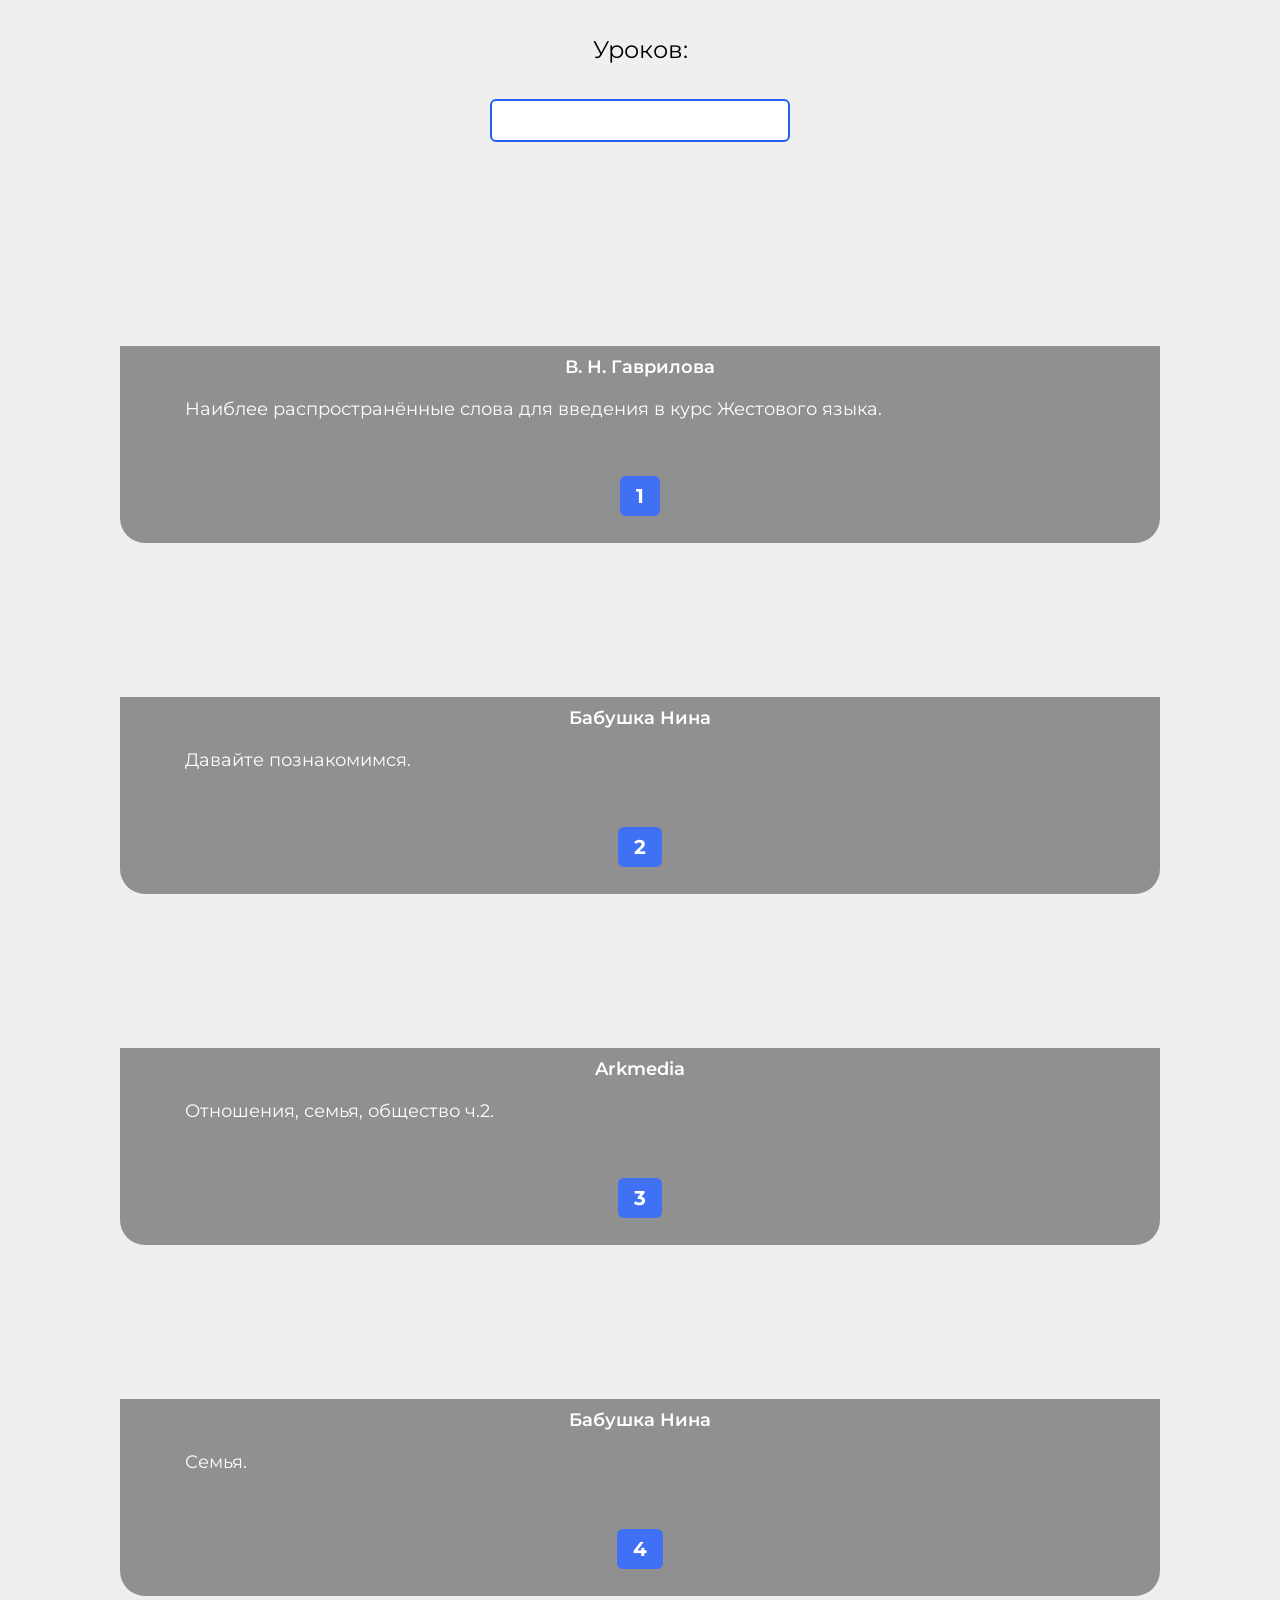
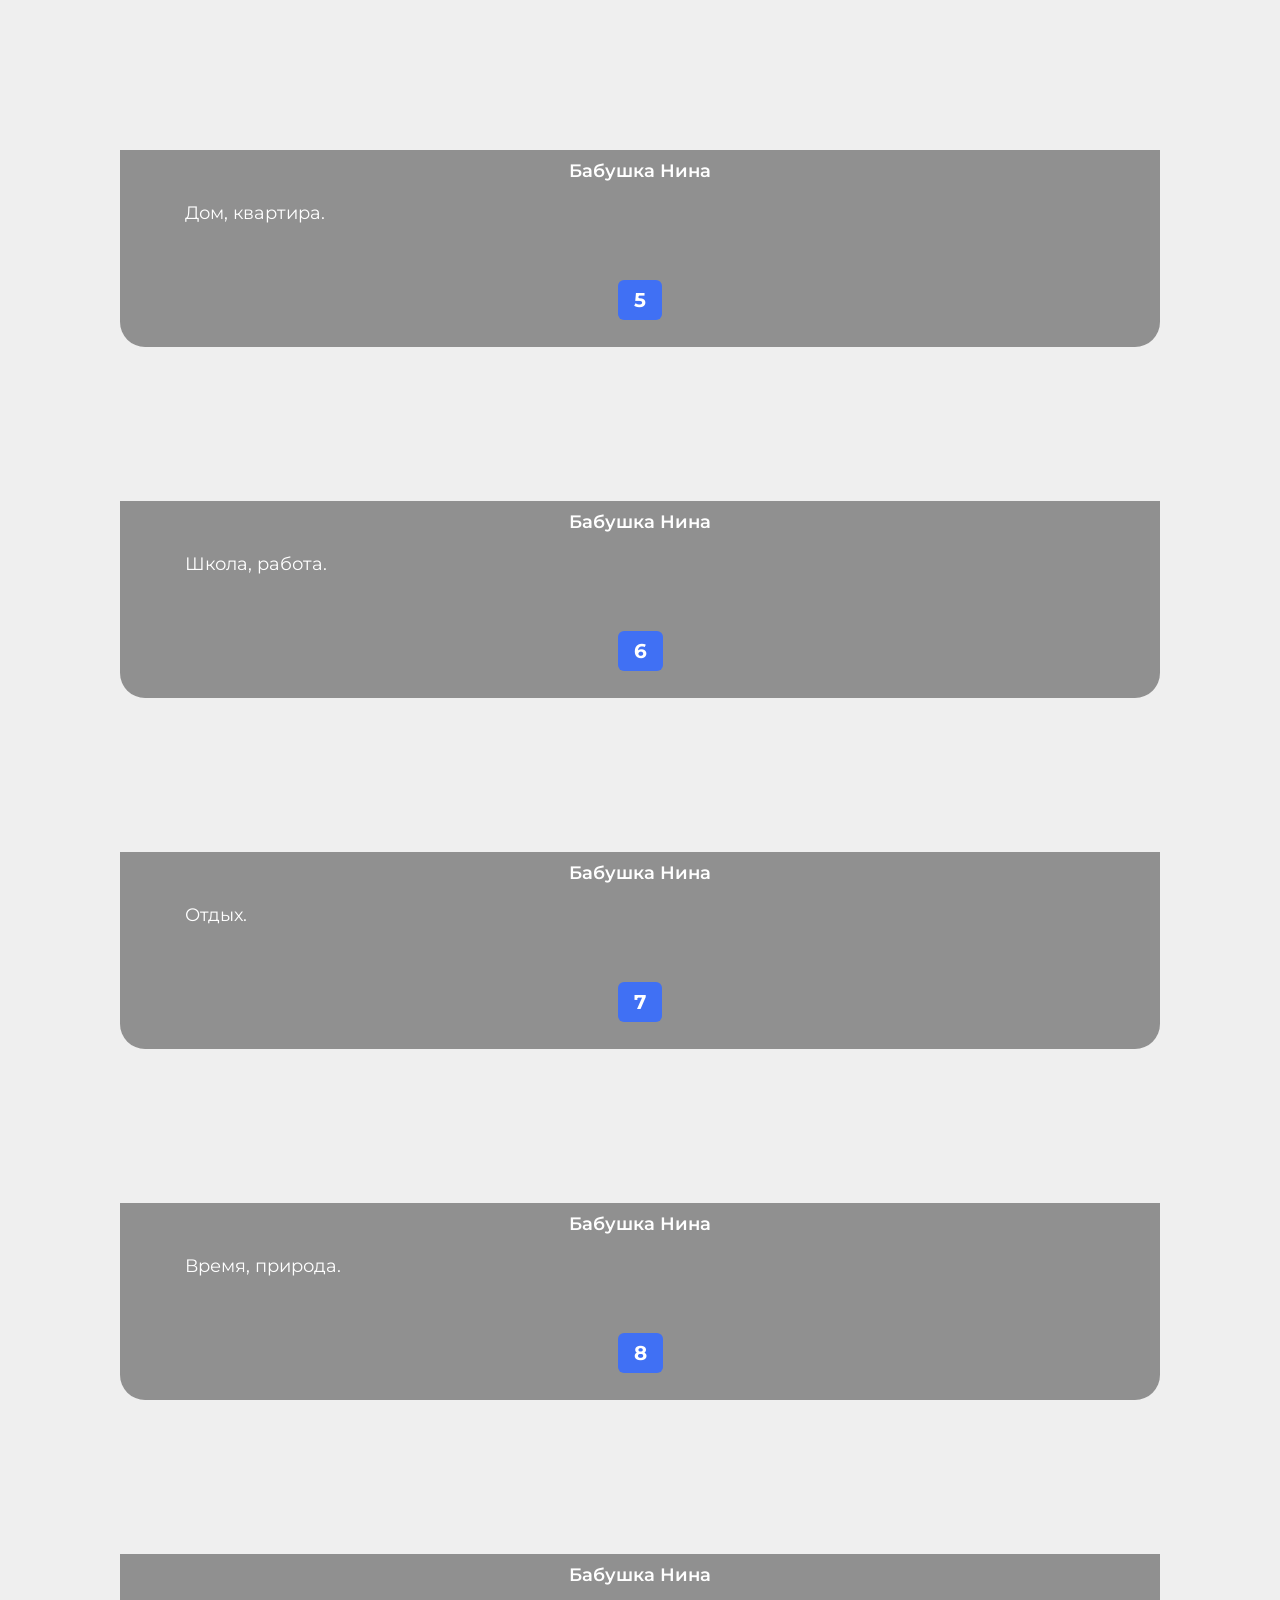
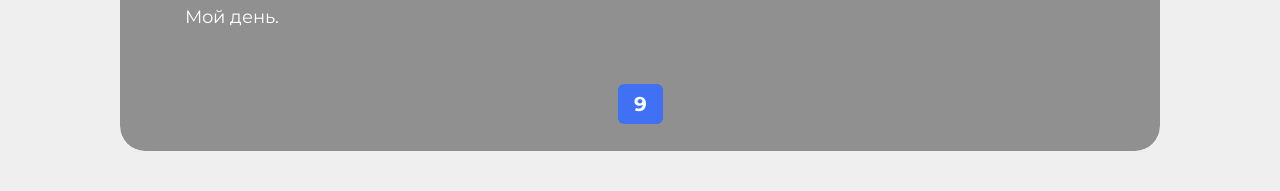
==== index.html @ f45bfa88 "Add files via upload" ====
<!doctype html>
<html lang="en">
  <head>
    <meta charset="UTF-8" />
    <meta name="viewport" content="width=device-width, initial-scale=1.0" />
    <title>Document</title>
    <!-- Swiper CSS -->
    <link rel="stylesheet" href="swiper-bundle.min.css" />
    <!-- CSS -->
    <link rel="stylesheet" href="style.css" />
    <!-- https://unpkg.com/swiper@8.1.6/swiper-bundle.min.css -->
  </head>
  <body>
    <!-- INFO -->
    <div class="input__wrapper">
      <p class="test__caption">
        Уроков:
        <b>
          <span id="lessCount"></span>
        </b>
      </p>
      <input
        class="input__output"
        type="number"
        id="slide-number"
        min="0"
        oninput="difInput(this)"
      />
      <!-- <input class="input__output" type="text" id="slide-number1" /> -->
      <!-- <p class="lesson__caption" id="lesson__caption">LESSON NAME</p> -->
      <!-- <p class="test__caption" id="test__caption1">test__caption</p> -->
    </div>
    <!-- SLIDER -->
    <div class="slide-container swiper">
      <div class="slide-content">
        <div class="card-wrapper swiper-wrapper">
          <!-- 1 -->
          <a
            class="card swiper-slide"
            style="
              background-image: url(images/image-1.jpg);
              background-repeat: no-repeat;
              background-size: cover;
              background-position: center;
            "
            onclick="goToPage()"
            data-index="1"
          >
            <!-- <div class="image-content">
              <span class="overlay"></span>
              <div class="card-image">
                <img src="images/profile1.jpg" alt="" class="card-img" />
              </div>
            </div> -->
            <div class="card-content1">
              <p class="name">В. Н. Гаврилова</p>
              <p class="description">
                Наиблее распространённые слова для введения в курс Жестового
                языка.
              </p>
              <p class="pointer">1</p>
            </div>
          </a>
          <!-- End 1 -->
          <!-- 2 -->
          <a
            class="card swiper-slide"
            style="
              background-image: url(images/image-2.jpg);
              background-repeat: no-repeat;
              background-size: cover;
              background-position: center;
            "
            onclick="goToPage()"
            data-index="2"
          >
            <!-- <div class="image-content">
              <span class="overlay"></span>
              <div class="card-image">
                <img src="images/profile2.jpg" alt="" class="card-img" />
              </div>
            </div> -->
            <div class="card-content1">
              <p class="name">Бабушка Нина</p>
              <p class="description">Давайте познакомимся.</p>
              <p class="pointer">2</p>
            </div>
          </a>
          <!-- End 2 -->
          <!-- 3 -->
          <a
            class="card swiper-slide"
            style="
              background-image: url(images/image-3.jpg);
              background-repeat: no-repeat;
              background-size: cover;
              background-position: center;
            "
            onclick="goToPage()"
            data-index="3"
          >
            <!-- <div class="image-content">
              <span class="overlay"></span>
              <div class="card-image">
                <img src="images/profile3.jpg" alt="" class="card-img" />
              </div>
            </div> -->
            <div class="card-content1">
              <p class="name">Arkmedia</p>
              <p class="description">Отношения, семья, общество ч.2.</p>
              <p class="pointer">3</p>
            </div>
          </a>
          <!-- End 3 -->
          <!-- 4 -->
          <a
            class="card swiper-slide"
            style="
              background-image: url(images/image-4.jpg);
              background-repeat: no-repeat;
              background-size: cover;
              background-position: center;
            "
            onclick="goToPage()"
            data-index="4"
          >
            <!-- <div class="image-content">
              <span class="overlay"></span>
              <div class="card-image">
                <img src="images/profile4.jpg" alt="" class="card-img" />
              </div>
            </div> -->
            <div class="card-content1">
              <p class="name">Бабушка Нина</p>
              <p class="description">Семья.</p>
              <p class="pointer">4</p>
            </div>
          </a>
          <!-- End 4 -->
          <!-- 5 -->
          <a
            class="card swiper-slide"
            style="
              background-image: url(images/image-5.jpg);
              background-repeat: no-repeat;
              background-size: cover;
              background-position: center;
            "
            onclick="goToPage()"
            data-index="5"
          >
            <!-- <div class="image-content">
              <span class="overlay"></span>
              <div class="card-image">
                <img src="images/profile5.jpg" alt="" class="card-img" />
              </div>
            </div> -->
            <div class="card-content1">
              <p class="name">Бабушка Нина</p>
              <p class="description">Дом, квартира.</p>
              <p class="pointer">5</p>
            </div>
          </a>
          <!-- End 5 -->
          <!-- 6 -->
          <a
            class="card swiper-slide"
            style="
              background-image: url(images/image-6.jpg);
              background-repeat: no-repeat;
              background-size: cover;
              background-position: center;
            "
            onclick="goToPage()"
            data-index="6"
          >
            <!-- <div class="image-content">
              <span class="overlay"></span>
              <div class="card-image">
                <img src="images/profile6.jpg" alt="" class="card-img" />
              </div>
            </div> -->
            <div class="card-content1">
              <p class="name">Бабушка Нина</p>
              <p class="description">Школа, работа.</p>
              <p class="pointer">6</p>
            </div>
          </a>
          <!-- End 6 -->
          <!-- 7 -->
          <a
            class="card swiper-slide"
            style="
              background-image: url(images/image-7.jpg);
              background-repeat: no-repeat;
              background-size: cover;
              background-position: center;
            "
            onclick="goToPage()"
            data-index="7"
          >
            <!-- <div class="image-content">
              <span class="overlay"></span>
              <div class="card-image">
                <img src="images/profile7.jpg" alt="" class="card-img" />
              </div>
            </div> -->
            <div class="card-content1">
              <p class="name">Бабушка Нина</p>
              <p class="description">Отдых.</p>
              <p class="pointer">7</p>
            </div>
          </a>
          <!-- End 7 -->
          <!-- 8 -->
          <a
            class="card swiper-slide"
            style="
              background-image: url(images/image-8.jpg);
              background-repeat: no-repeat;
              background-size: cover;
              background-position: center;
            "
            onclick="goToPage()"
            data-index="8"
          >
            <!-- <div class="image-content">
              <span class="overlay"></span>
              <div class="card-image">
                <img src="images/profile8.jpg" alt="" class="card-img" />
              </div>
            </div> -->
            <div class="card-content1">
              <p class="name">Бабушка Нина</p>
              <p class="description">Время, природа.</p>
              <p class="pointer">8</p>
            </div>
          </a>
          <!-- End 8 -->
          <!-- 9 -->
          <a
            class="card swiper-slide"
            style="
              background-image: url(images/image-9.jpg);
              background-repeat: no-repeat;
              background-size: cover;
              background-position: center;
            "
            onclick="goToPage()"
            data-index="9"
          >
            <!-- <div class="image-content">
              <span class="overlay"></span>
              <div class="card-image">
                <img src="images/profile9.jpg" alt="" class="card-img" />
              </div>
            </div> -->
            <div class="card-content1">
              <p class="name">Бабушка Нина</p>
              <p class="description">Мой день.</p>
              <p class="pointer">9</p>
            </div>
          </a>
          <!-- End 9 -->
        </div>
      </div>
      <!-- https://codesandbox.io/p/sandbox/f78yv4?file=%2Findex.html -->
      <div class="swiper-button-next swiper-navBtn"></div>
      <div class="swiper-button-prev swiper-navBtn"></div>
      <div class="swiper-pagination"></div>
    </div>
    <!-- <div class="button-wrapper">
      <div class="button__test" onclick="testButton()" id="goToSlideBtn">
        TEST!
      </div>
    </div> -->
  </body>
  <!-- https://unpkg.com/swiper@8.1.6/swiper-bundle.min.js -->
  <!-- https://codesandbox.io/p/sandbox/f78yv4?file=%2Findex.html%3A93%2C26 -->
  <!-- Swiper JS -->
  <script src="swiper-bundle.min.js"></script>
  <!-- Java Script -->
  <script src="script.js"></script>
</html>
---- style.css ----
/* @import url("https://fonts.googleapis.com/css2?family=Poppins:ital,wght@0,100;0,200;0,300;0,400;0,500;0,600;0,700;0,800;0,900;1,100;1,200;1,300;1,400;1,500;1,600;1,700;1,800;1,900&display=swap"); */
@import url("https://fonts.googleapis.com/css2?family=Montserrat:ital,wght@0,100..900;1,100..900&display=swap");

* {
  margin: 0;
  padding: 0;
  box-sizing: border-box;
  /* font-family: "Poppins", sans-serif; */
  font-family: "Montserrat", sans-serif;
}

body {
  min-height: 100vh;
  display: flex;
  align-items: center;
  justify-content: center;
  background-color: #efefef;
  /* !!!!!! */
  flex-direction: column;
}

.input__wrapper {
  display: flex;
  flex-direction: column; /* Элементы в колонку */
  align-items: center;
  justify-content: center;
}
/* My */
.input__output {
  padding: 5px;
  border: 2px solid #265df2;
  border-radius: 6px;
  width: 300px;
  font-size: 24px;
  font-weight: 600;
  text-align: center;
}
.test__caption {
  width: 300px;
  margin: 30px 0;
  padding: 5px;
  font-size: 24px;
  text-align: center;
  /* border: 2px solid #265df2;
  border-radius: 6px; */
}
.lesson__caption {
  width: 380px;
  margin: 30px 0 0 0;
  padding: 5px;
  font-size: 22px;
  text-align: center;
  /* border: 2px solid #265df2;
  border-radius: 6px; */
}
.slide-container {
  /* My */
  margin-top: 10px;
  max-width: 1120px;
  width: 100%;
  /* background-color: gray; */
  padding: 40px 0;
}

.slide-content {
  /* padding: 45px 20px; */
  margin: 0 40px;
  /* background-color: red; */
  overflow: hidden;
  border-radius: 25px;
}

.card {
  /* width: 320px; */
  height: 350px;
  border-radius: 25px;
  background-color: #fff;
}

.image-content,
.card-content {
  display: flex;
  flex-direction: column;
  align-items: center;
  padding: 10px 14px;
}

.card-content1 {
  margin-top: 154px;
  height: 197px;
  display: flex;
  flex-direction: column;
  align-items: center;
  padding: 10px 14px;
  color: #fff;
  background-color: #5353539a;
  border-radius: 0 0 25px 25px;
}

.image-content {
  position: relative;
  row-gap: 5px;
  padding: 25px 0;
}

.overlay {
  position: absolute;
  height: 100%;
  width: 100%;
  left: 0;
  top: 0;
  background-color: #4070f4;
  border-radius: 25px 25px 0 25px;
}

.overlay::before,
.overlay::after {
  content: "";
  position: absolute;
  right: 0;
  bottom: -40px;
  height: 40px;
  width: 40px;
  /* background-color: red; */
  background-color: #4070f4;
}

.overlay::after {
  border-radius: 0 25px 0 0;
  /* background-color: #265df2; */
  background-color: #fff;
}

.card-image {
  position: relative;
  height: 150px;
  width: 150px;
  border-radius: 50%;
  background: #fff;
  padding: 3px;
}

.card-image .card-img {
  height: 100%;
  width: 100%;
  object-fit: cover;
  border-radius: 50%;
  border: 4px solid #4070f4;
}

.name {
  position: relative;
  font-size: 18px;
  font-weight: 600;
  /* color: #333; */
  color: #fff;
}

.description {
  margin-top: 20px;
  width: 90%;
  font-size: 18px;
  text-align: left;
  /* color: #707070; */
  color: #fff;

  /* text-align: center; */
}

.pointer {
  position: absolute;
  border: none;
  font-size: 20px;
  font-weight: 700;
  color: #fff;
  padding: 8px 16px;
  background-color: #4070f4;
  border-radius: 6px;
  margin-top: 120px;
  cursor: pointer;
  transition: all 0.3s ease;
}
.pointer:hover {
  background: #265df2;
}

.swiper-navBtn {
  color: #6e93f7;
  transition: color 0.3s ease;
}
.swiper-navBtn:hover {
  color: #4070f4;
}

.swiper-navBtn::before,
.swiper-navBtn::after {
  font-size: 40px;
}
.swiper-pointer-next {
  right: 0;
}
.swiper-pointer-prev {
  left: 0;
}

.swiper-pagination-bullet {
  background-color: #6e93f7;
  opacity: 1;
}
.swiper-pagination-bullet-active {
  background-color: #4070f4;
}

.button__test {
  display: flex;
  justify-content: center; /* По горизонтали */
  align-items: center; /* По вертикали */
  background-color: greenyellow;
  margin-top: 100px;
  width: 150px;
  height: 50px;
  border: 2px solid #4070f4;
  border-radius: 5px;
  text-align: center;
}

@media screen and (max-width: 768px) {
  .slide-content {
    margin: 0 10px;
  }

  .swiper-navBtn {
    display: none;
  }
}
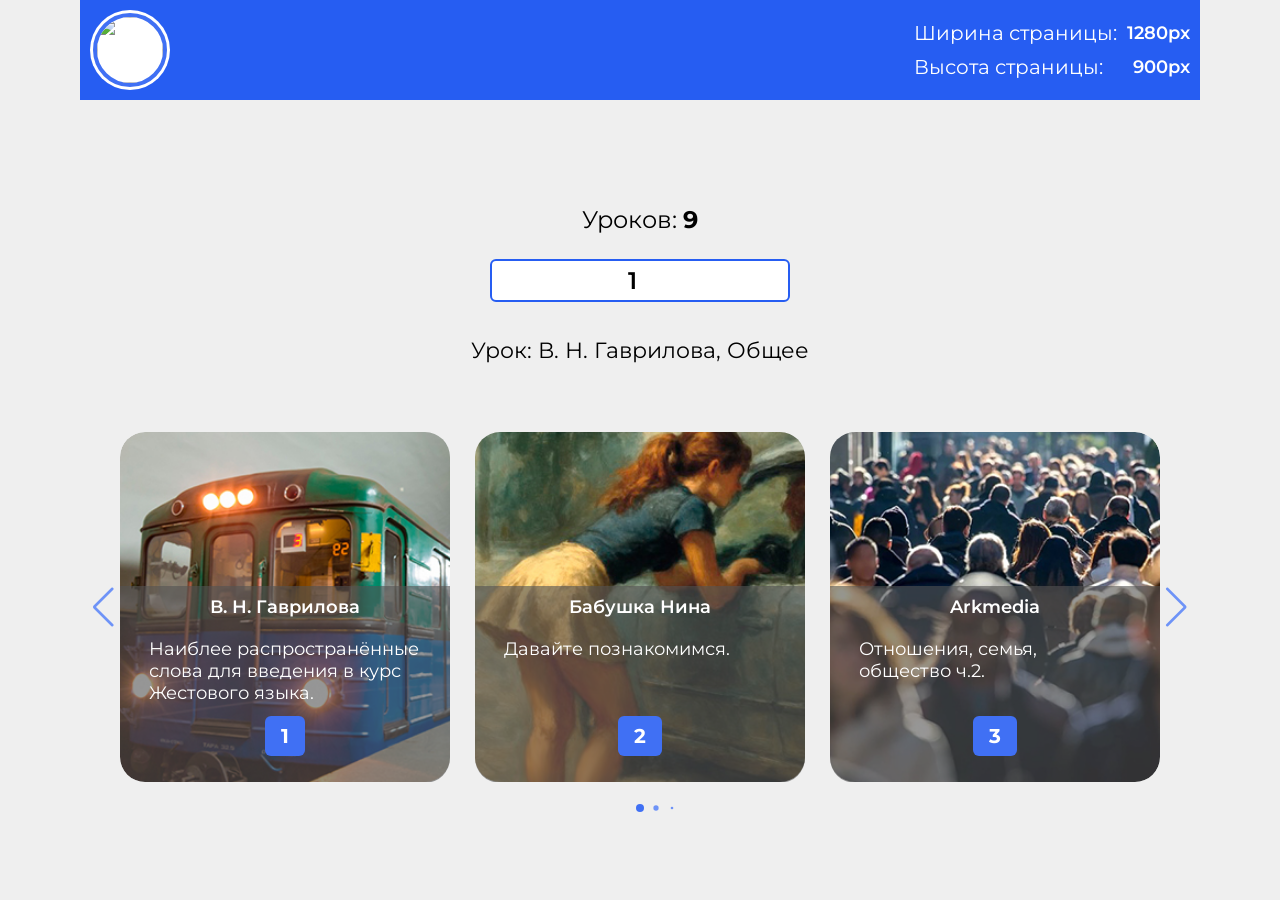
==== commit b8edc62c: "Add files via upload" ====
--- a/index.html
+++ b/index.html
@@ -11,6 +11,26 @@
     <!-- https://unpkg.com/swiper@8.1.6/swiper-bundle.min.css -->
   </head>
   <body>
+    <div class="header">
+      <div class="logo">
+        <a href="#">
+          <img src="logo.png" alt="" class="card-img" />
+        </a>
+      </div>
+      <div class="menu">
+        <div class="info__check">
+          <div class="info__width">
+            <p class="width__caption">Ширина страницы:</p>
+            <p class="width__value" id="width-display"></p>
+          </div>
+          <div class="info__height">
+            <p class="height__caption">Высота страницы:</p>
+            <p class="height__value" id="height-display">Высота страницы:</p>
+          </div>
+        </div>
+      </div>
+    </div>
+
     <!-- INFO -->
     <div class="input__wrapper">
       <p class="test__caption">
@@ -27,7 +47,7 @@
         oninput="difInput(this)"
       />
       <!-- <input class="input__output" type="text" id="slide-number1" /> -->
-      <!-- <p class="lesson__caption" id="lesson__caption">LESSON NAME</p> -->
+      <p class="lesson__caption" id="lesson__caption">LESSON NAME</p>
       <!-- <p class="test__caption" id="test__caption1">test__caption</p> -->
     </div>
     <!-- SLIDER -->
--- a/style.css
+++ b/style.css
@@ -10,7 +10,7 @@
 }
 
 body {
-  min-height: 100vh;
+  /* min-height: 100vh; */
   display: flex;
   align-items: center;
   justify-content: center;
@@ -18,8 +18,57 @@
   /* !!!!!! */
   flex-direction: column;
 }
-
+/* HAT */
+.header {
+  display: flex;
+  justify-content: space-between; /* Элементы растягиваются по краям */
+  align-items: center;
+  margin-left: auto;
+  margin-right: auto;
+  max-width: 1120px;
+  width: 100%; /* Контейнер должен иметь ширину */
+  height: 100px;
+  background-color: #265df2;
+}
+
+.info__check {
+  align-items: flex-start;
+}
+
+.info__width,
+.info__height {
+  display: flex;
+  justify-content: space-between;
+  align-items: center;
+}
+
+.width__caption,
+.width__value {
+  font-size: 20px;
+  /* background-color: #f0f0f0; */
+  color: #fff;
+  padding: 0 10px 0 0;
+  text-align: left;
+}
+
+.height__caption,
+.height__value {
+  font-size: 20px;
+  /* background-color: #f0f0f0; */
+  color: #fff;
+  padding: 10px 10px 0 0;
+  text-align: left;
+}
+
+.width__value,
+.height__value {
+  font-size: 18px;
+  font-weight: 600;
+}
+
+/* SLIDER */
 .input__wrapper {
+  width: 90%;
   display: flex;
   flex-direction: column; /* Элементы в колонку */
   align-items: center;
@@ -37,7 +86,7 @@
 }
 .test__caption {
   width: 300px;
-  margin: 30px 0;
+  margin: 100px 0 20px 0;
   padding: 5px;
   font-size: 24px;
   text-align: center;
@@ -45,11 +94,14 @@
   border-radius: 6px; */
 }
 .lesson__caption {
-  width: 380px;
+  height: 50px;
   margin: 30px 0 0 0;
   padding: 5px;
   font-size: 22px;
   text-align: center;
+  white-space: nowrap;
+  overflow: hidden;
+  text-overflow: ellipsis;
   /* border: 2px solid #265df2;
   border-radius: 6px; */
 }
@@ -131,16 +183,27 @@
   background-color: #fff;
 }
 
-.card-image {
+.card-image,
+.logo {
   position: relative;
-  height: 150px;
-  width: 150px;
+  margin-left: 10px;
+  /* height: 150px;
+  width: 150px; */
+  height: 80px;
+  width: 80px;
   border-radius: 50%;
   background: #fff;
   padding: 3px;
 }
 
-.card-image .card-img {
+.card-image .card-img .logo {
+  height: 100%;
+  width: 100%;
+  object-fit: cover;
+  border-radius: 50%;
+  border: 4px solid #4070f4;
+}
+.logo .card-img {
   height: 100%;
   width: 100%;
   object-fit: cover;
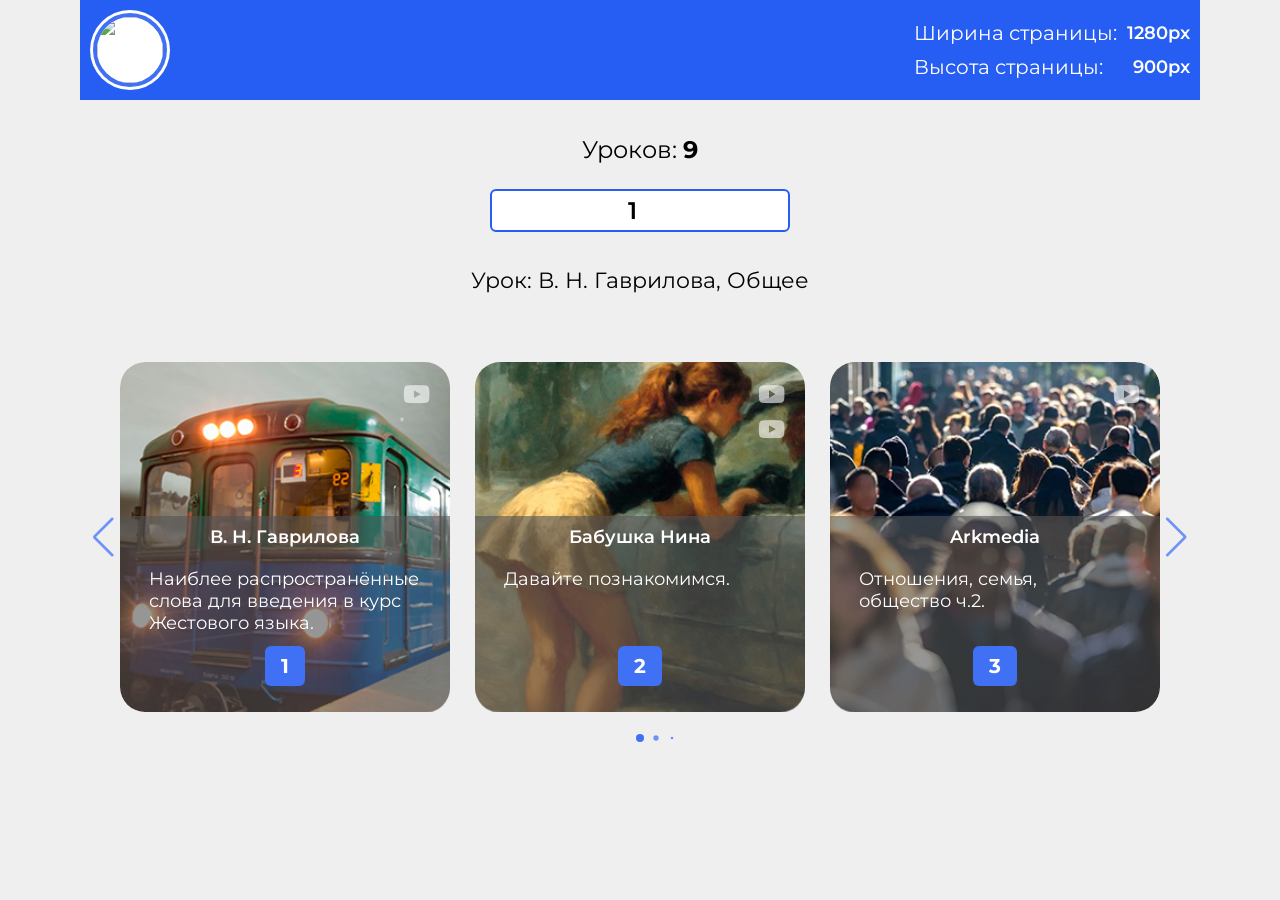
==== commit be3ae0b8: "Add files via upload" ====
--- a/index.html
+++ b/index.html
@@ -4,6 +4,16 @@
     <meta charset="UTF-8" />
     <meta name="viewport" content="width=device-width, initial-scale=1.0" />
     <title>Document</title>
+    <!-- ===== Fontawesome CDN Link ===== -->
+    <!-- https://cdnjs.com/libraries/font-awesome/6.0.0-beta3 -->
+    <!-- https://fontawesome.com/search?q=youtube -->
+    <link
+      rel="stylesheet"
+      href="https://cdnjs.cloudflare.com/ajax/libs/font-awesome/6.0.0-beta3/css/all.min.css"
+      integrity="sha512-Fo3rlrZj/k7ujTnHg4CGR2D7kSs0v4LLanw2qksYuRlEzO+tcaEPQogQ0KaoGN26/zrn20ImR1DfuLWnOo7aBA=="
+      crossorigin="anonymous"
+      referrerpolicy="no-referrer"
+    />
     <!-- Swiper CSS -->
     <link rel="stylesheet" href="swiper-bundle.min.css" />
     <!-- CSS -->
@@ -55,7 +65,7 @@
       <div class="slide-content">
         <div class="card-wrapper swiper-wrapper">
           <!-- 1 -->
-          <a
+          <div
             class="card swiper-slide"
             style="
               background-image: url(images/image-1.jpg);
@@ -63,27 +73,27 @@
               background-size: cover;
               background-position: center;
             "
-            onclick="goToPage()"
-            data-index="1"
-          >
-            <!-- <div class="image-content">
-              <span class="overlay"></span>
-              <div class="card-image">
-                <img src="images/profile1.jpg" alt="" class="card-img" />
-              </div>
-            </div> -->
+          >
+            <div class="media-icons">
+              <a
+                href="https://youtu.be/23p5WcCpt4A?si=BKx59DZ4MoLIx2JP"
+                target="_blank"
+                rel="noopener noreferrer"
+                ><i class="fa-brands fa-youtube"></i>
+              </a>
+            </div>
             <div class="card-content1">
               <p class="name">В. Н. Гаврилова</p>
               <p class="description">
                 Наиблее распространённые слова для введения в курс Жестового
                 языка.
               </p>
-              <p class="pointer">1</p>
-            </div>
-          </a>
+              <a class="pointer" data-index="1">1</a>
+            </div>
+          </div>
           <!-- End 1 -->
           <!-- 2 -->
-          <a
+          <div
             class="card swiper-slide"
             style="
               background-image: url(images/image-2.jpg);
@@ -91,24 +101,30 @@
               background-size: cover;
               background-position: center;
             "
-            onclick="goToPage()"
-            data-index="2"
-          >
-            <!-- <div class="image-content">
-              <span class="overlay"></span>
-              <div class="card-image">
-                <img src="images/profile2.jpg" alt="" class="card-img" />
-              </div>
-            </div> -->
+          >
+            <div class="media-icons">
+              <a
+                href="https://youtu.be/J1XPinYNRfw?si=GIiNFMZcgH2ALwvy"
+                target="_blank"
+                rel="noopener noreferrer"
+                ><i class="fa-brands fa-youtube"></i>
+              </a>
+              <a
+                href="https://youtu.be/w-QWE3w8MPo?si=YQj84Zzm1ssTZ4qR"
+                target="_blank"
+                rel="noopener noreferrer"
+                ><i class="fa-brands fa-youtube"></i>
+              </a>
+            </div>
             <div class="card-content1">
               <p class="name">Бабушка Нина</p>
               <p class="description">Давайте познакомимся.</p>
-              <p class="pointer">2</p>
-            </div>
-          </a>
+              <a class="pointer" data-index="2">2</a>
+            </div>
+          </div>
           <!-- End 2 -->
           <!-- 3 -->
-          <a
+          <div
             class="card swiper-slide"
             style="
               background-image: url(images/image-3.jpg);
@@ -116,24 +132,24 @@
               background-size: cover;
               background-position: center;
             "
-            onclick="goToPage()"
-            data-index="3"
-          >
-            <!-- <div class="image-content">
-              <span class="overlay"></span>
-              <div class="card-image">
-                <img src="images/profile3.jpg" alt="" class="card-img" />
-              </div>
-            </div> -->
+          >
+            <div class="media-icons">
+              <a
+                href="https://youtu.be/9-rYcJuXzfI?si=7rzac3t2VChTrke9"
+                target="_blank"
+                rel="noopener noreferrer"
+                ><i class="fa-brands fa-youtube"></i>
+              </a>
+            </div>
             <div class="card-content1">
               <p class="name">Arkmedia</p>
               <p class="description">Отношения, семья, общество ч.2.</p>
-              <p class="pointer">3</p>
-            </div>
-          </a>
+              <a class="pointer" data-index="3">3</a>
+            </div>
+          </div>
           <!-- End 3 -->
           <!-- 4 -->
-          <a
+          <div
             class="card swiper-slide"
             style="
               background-image: url(images/image-4.jpg);
@@ -141,24 +157,24 @@
               background-size: cover;
               background-position: center;
             "
-            onclick="goToPage()"
-            data-index="4"
-          >
-            <!-- <div class="image-content">
-              <span class="overlay"></span>
-              <div class="card-image">
-                <img src="images/profile4.jpg" alt="" class="card-img" />
-              </div>
-            </div> -->
+          >
+            <div class="media-icons">
+              <a
+                href="https://youtu.be/2tBapwEJXVc?si=g9OuCRK6TgdTNwHU"
+                target="_blank"
+                rel="noopener noreferrer"
+                ><i class="fa-brands fa-youtube"></i>
+              </a>
+            </div>
             <div class="card-content1">
               <p class="name">Бабушка Нина</p>
               <p class="description">Семья.</p>
-              <p class="pointer">4</p>
-            </div>
-          </a>
+              <a class="pointer" data-index="4">4</a>
+            </div>
+          </div>
           <!-- End 4 -->
           <!-- 5 -->
-          <a
+          <div
             class="card swiper-slide"
             style="
               background-image: url(images/image-5.jpg);
@@ -166,24 +182,24 @@
               background-size: cover;
               background-position: center;
             "
-            onclick="goToPage()"
-            data-index="5"
-          >
-            <!-- <div class="image-content">
-              <span class="overlay"></span>
-              <div class="card-image">
-                <img src="images/profile5.jpg" alt="" class="card-img" />
-              </div>
-            </div> -->
+          >
+            <div class="media-icons">
+              <a
+                href="https://youtu.be/Dc02OGdtnyU?si=SGzPc74iZNRYbIFv"
+                target="_blank"
+                rel="noopener noreferrer"
+                ><i class="fa-brands fa-youtube"></i>
+              </a>
+            </div>
             <div class="card-content1">
               <p class="name">Бабушка Нина</p>
               <p class="description">Дом, квартира.</p>
-              <p class="pointer">5</p>
-            </div>
-          </a>
+              <a class="pointer" data-index="5">5</a>
+            </div>
+          </div>
           <!-- End 5 -->
           <!-- 6 -->
-          <a
+          <div
             class="card swiper-slide"
             style="
               background-image: url(images/image-6.jpg);
@@ -191,24 +207,30 @@
               background-size: cover;
               background-position: center;
             "
-            onclick="goToPage()"
-            data-index="6"
-          >
-            <!-- <div class="image-content">
-              <span class="overlay"></span>
-              <div class="card-image">
-                <img src="images/profile6.jpg" alt="" class="card-img" />
-              </div>
-            </div> -->
+          >
+            <div class="media-icons">
+              <a
+                href="https://youtu.be/WUqBXK5DzRI?si=ES21T15CtEON0ghy"
+                target="_blank"
+                rel="noopener noreferrer"
+                ><i class="fa-brands fa-youtube"></i>
+              </a>
+              <a
+                href="https://youtu.be/z3pNspFpvYU?si=dCygN5IfF0X7kEgy"
+                target="_blank"
+                rel="noopener noreferrer"
+                ><i class="fa-brands fa-youtube"></i>
+              </a>
+            </div>
             <div class="card-content1">
               <p class="name">Бабушка Нина</p>
               <p class="description">Школа, работа.</p>
-              <p class="pointer">6</p>
-            </div>
-          </a>
+              <a class="pointer" data-index="6">6</a>
+            </div>
+          </div>
           <!-- End 6 -->
           <!-- 7 -->
-          <a
+          <div
             class="card swiper-slide"
             style="
               background-image: url(images/image-7.jpg);
@@ -216,24 +238,24 @@
               background-size: cover;
               background-position: center;
             "
-            onclick="goToPage()"
-            data-index="7"
-          >
-            <!-- <div class="image-content">
-              <span class="overlay"></span>
-              <div class="card-image">
-                <img src="images/profile7.jpg" alt="" class="card-img" />
-              </div>
-            </div> -->
+          >
+            <div class="media-icons">
+              <a
+                href="https://youtu.be/aagMJUftMTU?si=jNazn6EMJXtULg-k"
+                target="_blank"
+                rel="noopener noreferrer"
+                ><i class="fa-brands fa-youtube"></i>
+              </a>
+            </div>
             <div class="card-content1">
               <p class="name">Бабушка Нина</p>
               <p class="description">Отдых.</p>
-              <p class="pointer">7</p>
-            </div>
-          </a>
+              <a class="pointer" data-index="7">7</a>
+            </div>
+          </div>
           <!-- End 7 -->
           <!-- 8 -->
-          <a
+          <div
             class="card swiper-slide"
             style="
               background-image: url(images/image-8.jpg);
@@ -241,24 +263,30 @@
               background-size: cover;
               background-position: center;
             "
-            onclick="goToPage()"
-            data-index="8"
-          >
-            <!-- <div class="image-content">
-              <span class="overlay"></span>
-              <div class="card-image">
-                <img src="images/profile8.jpg" alt="" class="card-img" />
-              </div>
-            </div> -->
+          >
+            <div class="media-icons">
+              <a
+                href="https://youtu.be/YIeX0y5JJkY?si=PtY6D2AfOvBkCm_f"
+                target="_blank"
+                rel="noopener noreferrer"
+                ><i class="fa-brands fa-youtube"></i>
+              </a>
+              <a
+                href="https://youtu.be/RmDPXiKiRRI?si=lOiIR8LVpO8BF_aK"
+                target="_blank"
+                rel="noopener noreferrer"
+                ><i class="fa-brands fa-youtube"></i>
+              </a>
+            </div>
             <div class="card-content1">
               <p class="name">Бабушка Нина</p>
               <p class="description">Время, природа.</p>
-              <p class="pointer">8</p>
-            </div>
-          </a>
+              <a class="pointer" data-index="8">8</a>
+            </div>
+          </div>
           <!-- End 8 -->
           <!-- 9 -->
-          <a
+          <div
             class="card swiper-slide"
             style="
               background-image: url(images/image-9.jpg);
@@ -266,21 +294,21 @@
               background-size: cover;
               background-position: center;
             "
-            onclick="goToPage()"
-            data-index="9"
-          >
-            <!-- <div class="image-content">
-              <span class="overlay"></span>
-              <div class="card-image">
-                <img src="images/profile9.jpg" alt="" class="card-img" />
-              </div>
-            </div> -->
+          >
+            <div class="media-icons">
+              <a
+                href="https://youtu.be/0jDqNlqR-zI?si=HL4mJAjb_Tc4xZgF"
+                target="_blank"
+                rel="noopener noreferrer"
+                ><i class="fa-brands fa-youtube"></i>
+              </a>
+            </div>
             <div class="card-content1">
               <p class="name">Бабушка Нина</p>
               <p class="description">Мой день.</p>
-              <p class="pointer">9</p>
-            </div>
-          </a>
+              <a class="pointer" data-index="9">9</a>
+            </div>
+          </div>
           <!-- End 9 -->
         </div>
       </div>
--- a/style.css
+++ b/style.css
@@ -86,7 +86,7 @@
 }
 .test__caption {
   width: 300px;
-  margin: 100px 0 20px 0;
+  margin: 30px 0 20px 0;
   padding: 5px;
   font-size: 24px;
   text-align: center;
@@ -129,6 +129,28 @@
   background-color: #fff;
 }
 
+.card .media-icons {
+  position: absolute;
+  top: 10px;
+  right: 20px;
+  display: flex;
+  flex-direction: column;
+  align-items: center;
+}
+
+.card .media-icons i {
+  color: #fff;
+  opacity: 0.6;
+  margin-top: 10px;
+  transition: all 0.3s ease;
+  cursor: pointer;
+  font-size: 24px;
+}
+
+.card .media-icons i:hover {
+  opacity: 1;
+}
+
 .image-content,
 .card-content {
   display: flex;
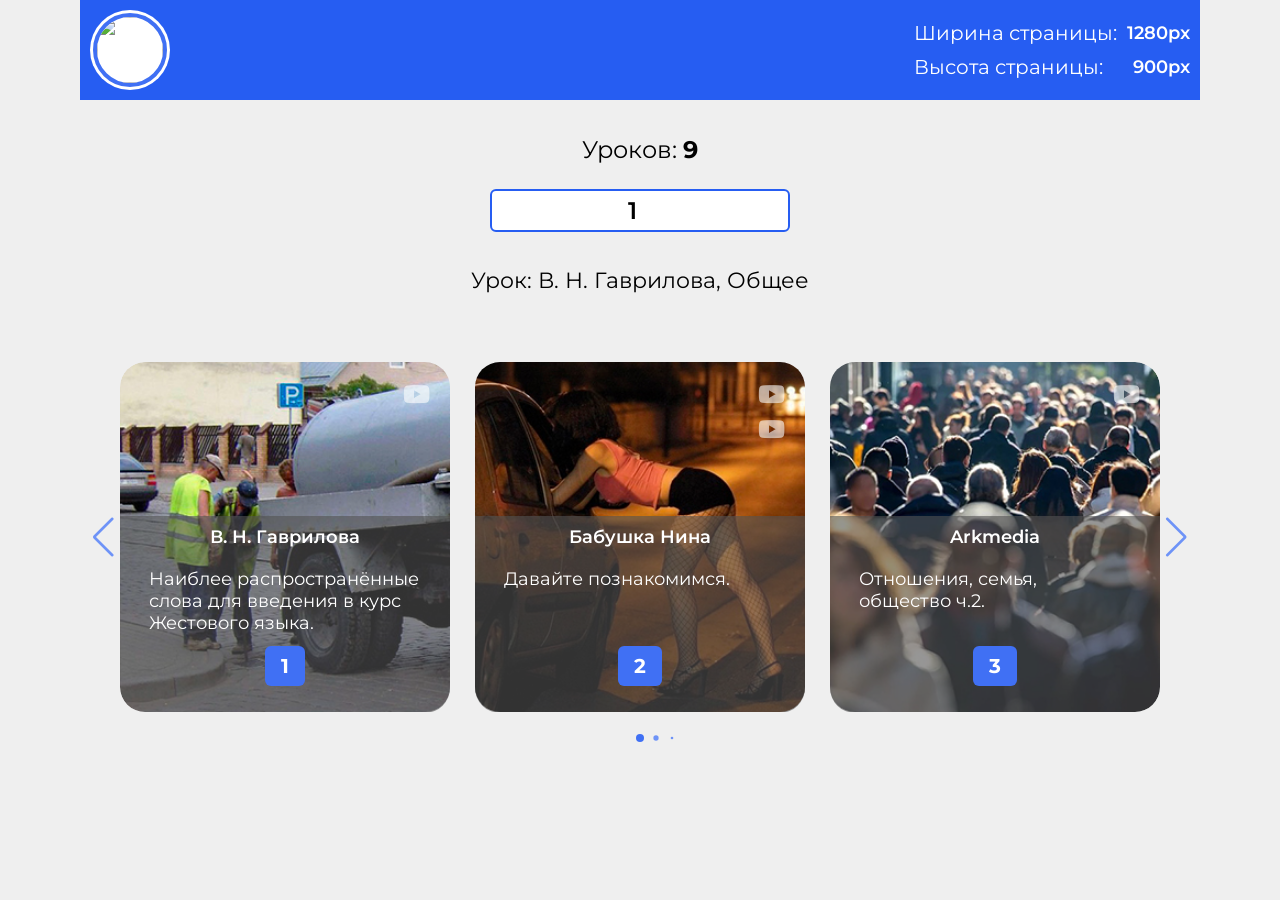
==== commit cc47f266: "Add files via upload" ====
--- a/index.html
+++ b/index.html
@@ -18,6 +18,7 @@
     <link rel="stylesheet" href="swiper-bundle.min.css" />
     <!-- CSS -->
     <link rel="stylesheet" href="style.css" />
+    <link rel="icon" href="favicon.png" type="image/x-icon" />
     <!-- https://unpkg.com/swiper@8.1.6/swiper-bundle.min.css -->
   </head>
   <body>
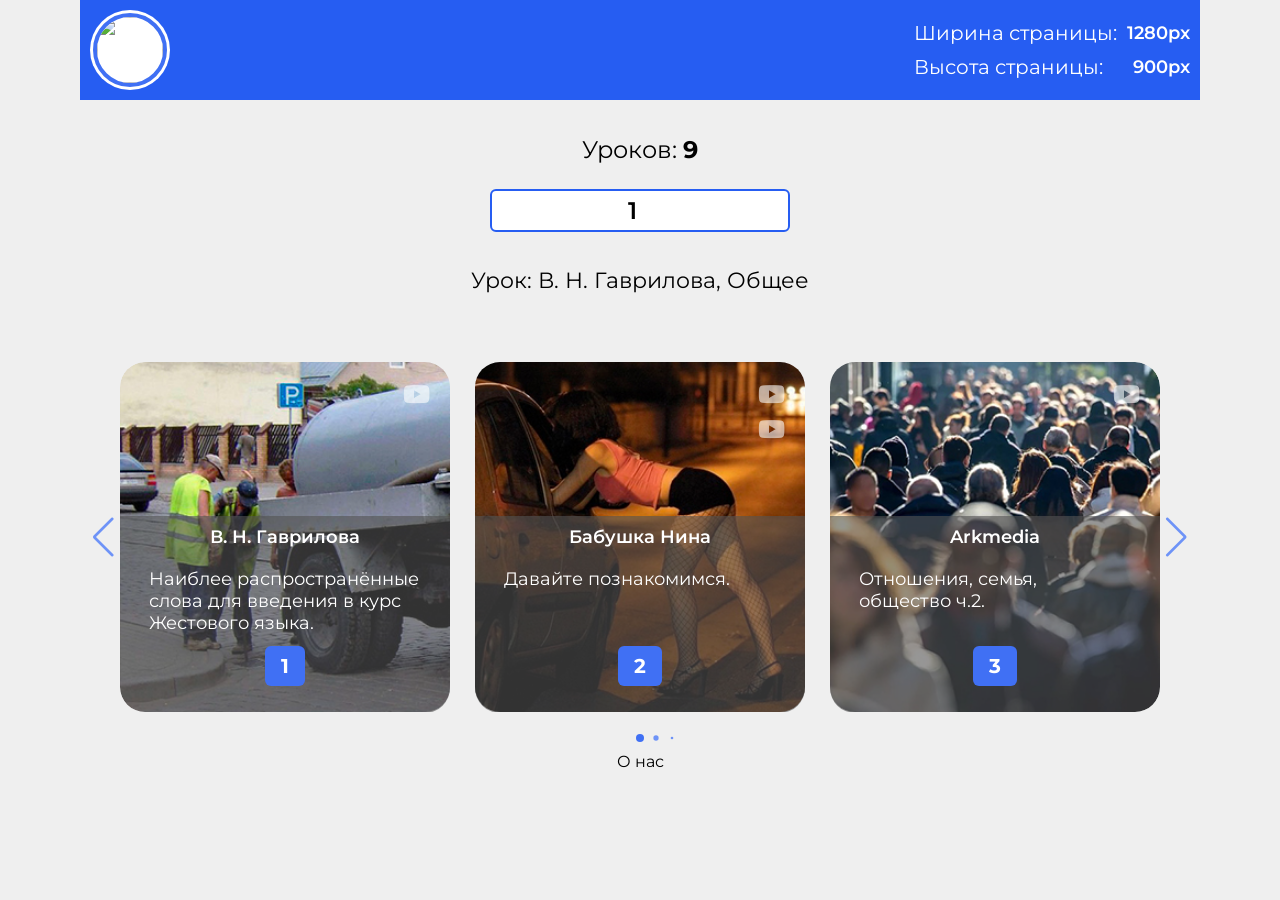
==== commit 1bfe104d: "Add files via upload" ====
--- a/index.html
+++ b/index.html
@@ -22,6 +22,7 @@
     <!-- https://unpkg.com/swiper@8.1.6/swiper-bundle.min.css -->
   </head>
   <body>
+    <!-- 1 -->
     <div class="header">
       <div class="logo">
         <a href="#">
@@ -41,7 +42,7 @@
         </div>
       </div>
     </div>
-
+    <!-- 2 -->
     <!-- INFO -->
     <div class="input__wrapper">
       <p class="test__caption">
@@ -61,6 +62,7 @@
       <p class="lesson__caption" id="lesson__caption">LESSON NAME</p>
       <!-- <p class="test__caption" id="test__caption1">test__caption</p> -->
     </div>
+    <!-- 3 -->
     <!-- SLIDER -->
     <div class="slide-container swiper">
       <div class="slide-content">
@@ -318,11 +320,12 @@
       <div class="swiper-button-prev swiper-navBtn"></div>
       <div class="swiper-pagination"></div>
     </div>
-    <!-- <div class="button-wrapper">
-      <div class="button__test" onclick="testButton()" id="goToSlideBtn">
-        TEST!
+    <!-- 4 -->
+    <div class="footer">
+      <div class="footer-gen__field">
+        <p>О нас</p>
       </div>
-    </div> -->
+    </div>
   </body>
   <!-- https://unpkg.com/swiper@8.1.6/swiper-bundle.min.js -->
   <!-- https://codesandbox.io/p/sandbox/f78yv4?file=%2Findex.html%3A93%2C26 -->
